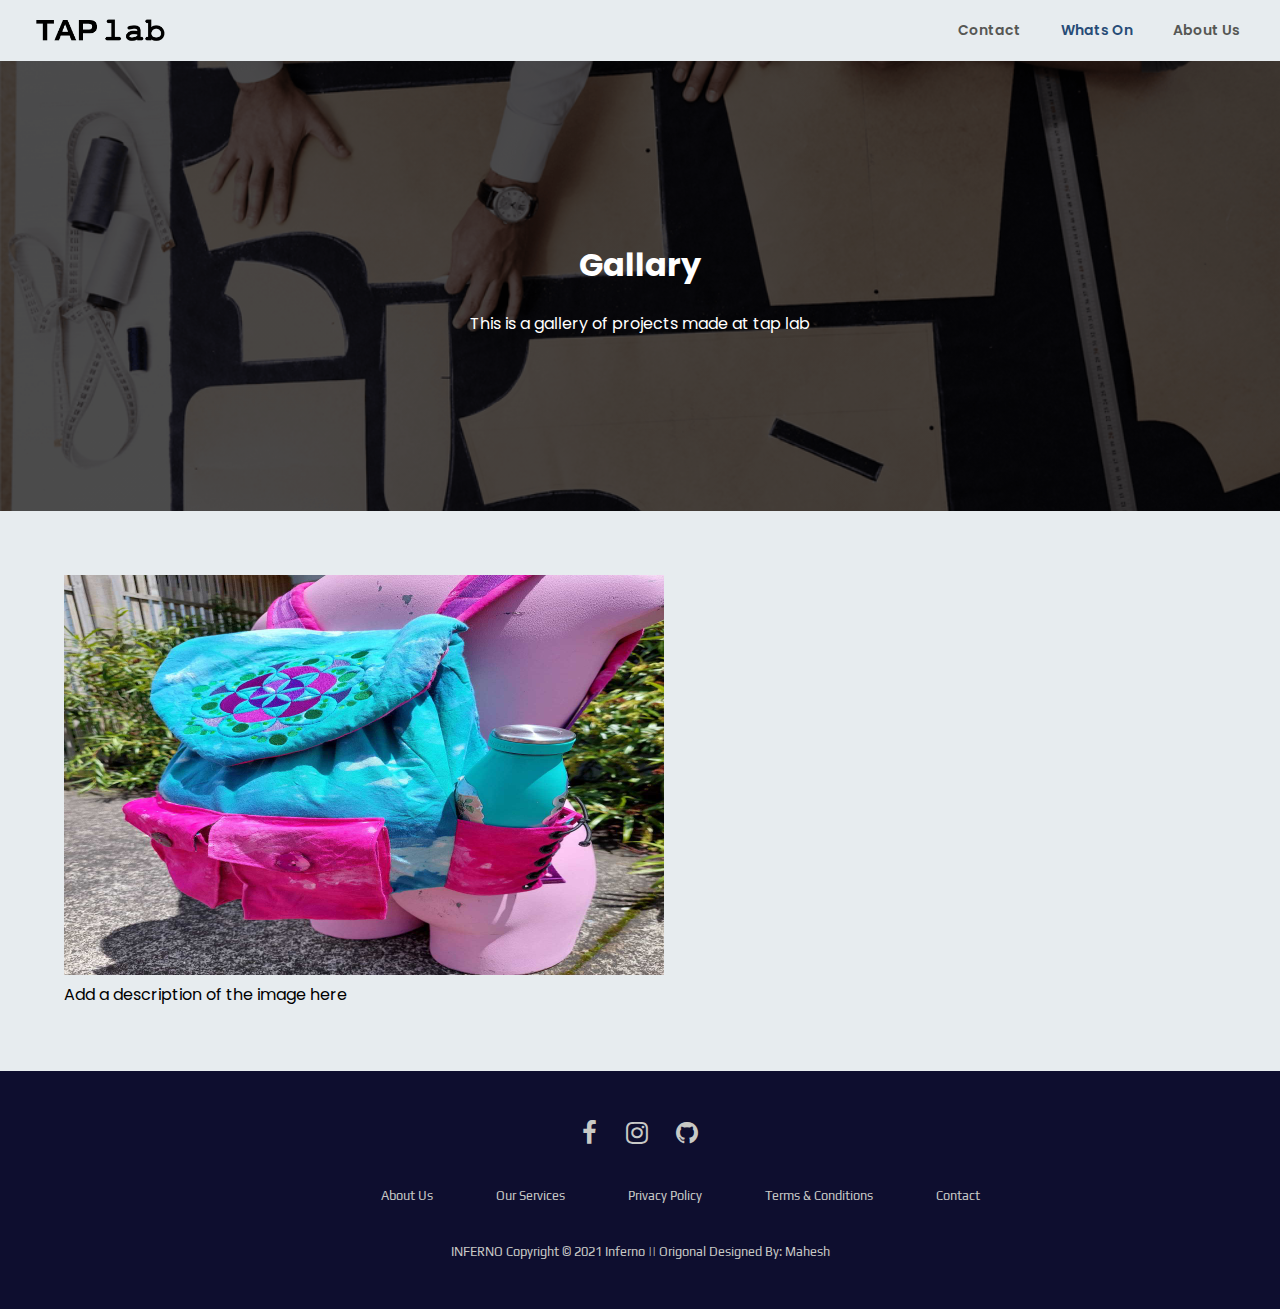
==== html/gallary.html @ 0db6b7d3 "update" ====
<!DOCTYPE html>
<html>

<head>
    <title>Tap lab</title>
    <link rel="icon" href="../src/favcon.ico">
    <link rel="stylesheet" href="../css/style.css">
    <link rel="stylesheet" href="../css/footer.css">
    <link href='https://fonts.googleapis.com/css?family=Poppins' rel='stylesheet'>
    <link rel="stylesheet" href="https://cdnjs.cloudflare.com/ajax/libs/font-awesome/4.7.0/css/font-awesome.min.css">
    <link rel="preconnect" href="https://fonts.gstatic.com">
    <link href="https://fonts.googleapis.com/css2?family=Fredoka+One&family=Play&display=swap" rel="stylesheet">
    <style>
        .gallery{
            width: 90%;
            margin: 5%;
        }
    </style>
</head>

<body>
    <div id="navbar">
        <a href="#aboutus">About Us</a>
        <a class="active" href="#whatson">Whats On</a>
        <a href="https://www.taplab.nz/contact-us/" target="_blank">Contact</a>
        <img src="../src/logo.png" alt="logo">
    </div>


    <div class="hero-image">
        <div class="hero-text">
            <h1>Gallary</h1>
            <p>This is a gallery of projects made at tap lab</p>
        </div>
    </div>


    <div class="gallery">
        <a target="_blank" href="img_5terre.jpg">
          <img src="../src/20231230_123232.jpg" alt="Cinque Terre" width="600" height="400">
        </a>
        <div class="desc">Add a description of the image here</div>
    </div>

    <footer>
        <div class="footer">
            <div class="row">
                <a href="https://www.facebook.com/TAPlab.NZ"><i class="fa fa-facebook"></i></a>
                <a href="https://www.instagram.com/taplabmakers/"><i class="fa fa-instagram"></i></a>
                <a href="https://github.com/1StNiRoM/Website-School/tree/test"><i class="fa fa-github"></i></a>
            </div>

            <div class="row">
                <ul>
                    <li><a href="#">About Us</a></li>
                    <li><a href="#">Our Services</a></li>
                    <li><a href="#">Privacy Policy</a></li>
                    <li><a href="#">Terms & Conditions</a></li>
                    <li><a href="https://www.taplab.nz/contact-us/" target="_blank">Contact</a></li>
                </ul>
            </div>

            <div class="row">
                INFERNO Copyright © 2021 Inferno || Origonal Designed By: Mahesh
            </div>
        </div>
    </footer>
</body>

</html>
---- css/style.css ----
:root {
  --white: #E7ECEF;
  --lightBlue: #A3CEF1;
  --blue: #6096BA;
  --darkBlue: #274C77;
  --lightGrey: #c8c9c6;
  --grey: #565754;
  --black: #0e0e2f;
}

html {
  height: 100%;
}

body {
  background-color: var(--white);
  margin: 0px;
  font-family: 'Poppins';
}

#navbar {
  overflow: hidden;
  background-color: var(--white);
}

#navbar img {
  float: left;
  height: 30px;

  padding-top: 15px;
  padding-bottom: 15px;
  padding-left: 31px;
}

#navbar a {
  float: right;
  display: block;
  color: var(--grey);
  text-align: center;
  padding: 20px;
  padding-right: 40px;
  padding-left: 0px;
  text-decoration: none;
  font-size: 14px;
  font-weight: 600;
}

#navbar a:hover {
  background-color: var(--white);
  color: var(--lightGrey);
}

#navbar a.active {
  background-color: var(--white);
  color: var(--darkBlue);
}

body, html {
  height: 100%;
}

  /* The hero image */
.hero-image {
  /* Use "linear-gradient" to add a darken background effect to the image (photographer.jpg). This will make the text easier to read */
  background-image: linear-gradient(rgba(0, 0, 0, 0.7), rgba(0, 0, 0, 0.7)), url("../src/pattern-making.png");

  /* Set a specific height */
  height: 50%;

  /* Position and center the image to scale nicely on all screens */
  background-position: center;
  background-repeat: no-repeat;
  background-size: cover;
  position: relative;
  padding-left: 30%;
  padding-right: 30%;
}

/* Place text in the middle of the image */
.hero-text {
  text-align: center;
  position: absolute;
  top: 50%;
  left: 50%;
  transform: translate(-50%, -50%);
  color: white;
}

hr.rounded {
  border-color: var(--blue);
  border-width: 8px;
  border-style: solid;
  border-radius: 8px;
}

.text {
  float: right;
  width: 45%;
  background-color: var(--lightGrey);
  padding: 20px;
  border-radius: 25px;
  margin: 2.5%;
  height: auto;
  position: relative;
  box-shadow: 0 8px 12px 0 rgba(0, 0, 0, 0.2), 0 6px 20px 0 rgba(0, 0, 0, 0.19);
}

.link {
  color: var(--darkBlue);
}

.main{
  overflow: auto;
}

.image {
  float: left;
  width: calc(50% - 80px);
  margin: 10px;
  border-radius: 25px;
  margin-top: 30px;
  margin-left: 30px;
  overflow: hidden;
  height: 100%;
}

.table {
  margin: auto;
  width: 50%;
  padding: 10px;
  text-align: center;
  box-shadow: 0 8px 12px 0 rgba(0, 0, 0, 0.2), 0 6px 20px 0 rgba(0, 0, 0, 0.19);
  border-radius: 20px;
  margin-top: 30px;
}

.table ul{
  list-style-type: none;
  padding: 0px;
  margin: 0px;
}
---- css/footer.css ----
:root {
    --white: #E7ECEF;
    --lightBlue: #A3CEF1;
    --blue: #6096BA;
    --darkBlue: #274C77;
    --lightGrey: #c8c9c6;
    --grey: #565754;
    --black: #0e0e2f;
}
  
  body {
    margin: 0;
    overflow-x: hidden;
}

.footer {
    background: var(--black);
    padding: 30px 0px;
    font-family: 'Play', sans-serif;
    text-align: center;
}

.footer .row {
    width: 100%;
    margin: 1% 0%;
    padding: 0.6% 0%;
    color: var(--lightGrey);
    font-size: 0.8em;
}

.footer .row a {
    text-decoration: none;
    color: var(--lightGrey);
    transition: 0.5s;
}

.footer .row a:hover {
    color: var(--white);
}

.footer .row ul {
    width: 100%;
}

.footer .row ul li {
    display: inline-block;
    margin: 0px 30px;
}

.footer .row a i {
    font-size: 2em;
    margin: 0% 1%;
}

@media (max-width:720px) {
    .footer {
        text-align: left;
        padding: 5%;
    }

    .footer .row ul li {
        display: block;
        margin: 10px 0px;
        text-align: left;
    }

    .footer .row a i {
        margin: 0% 3%;
    }
}
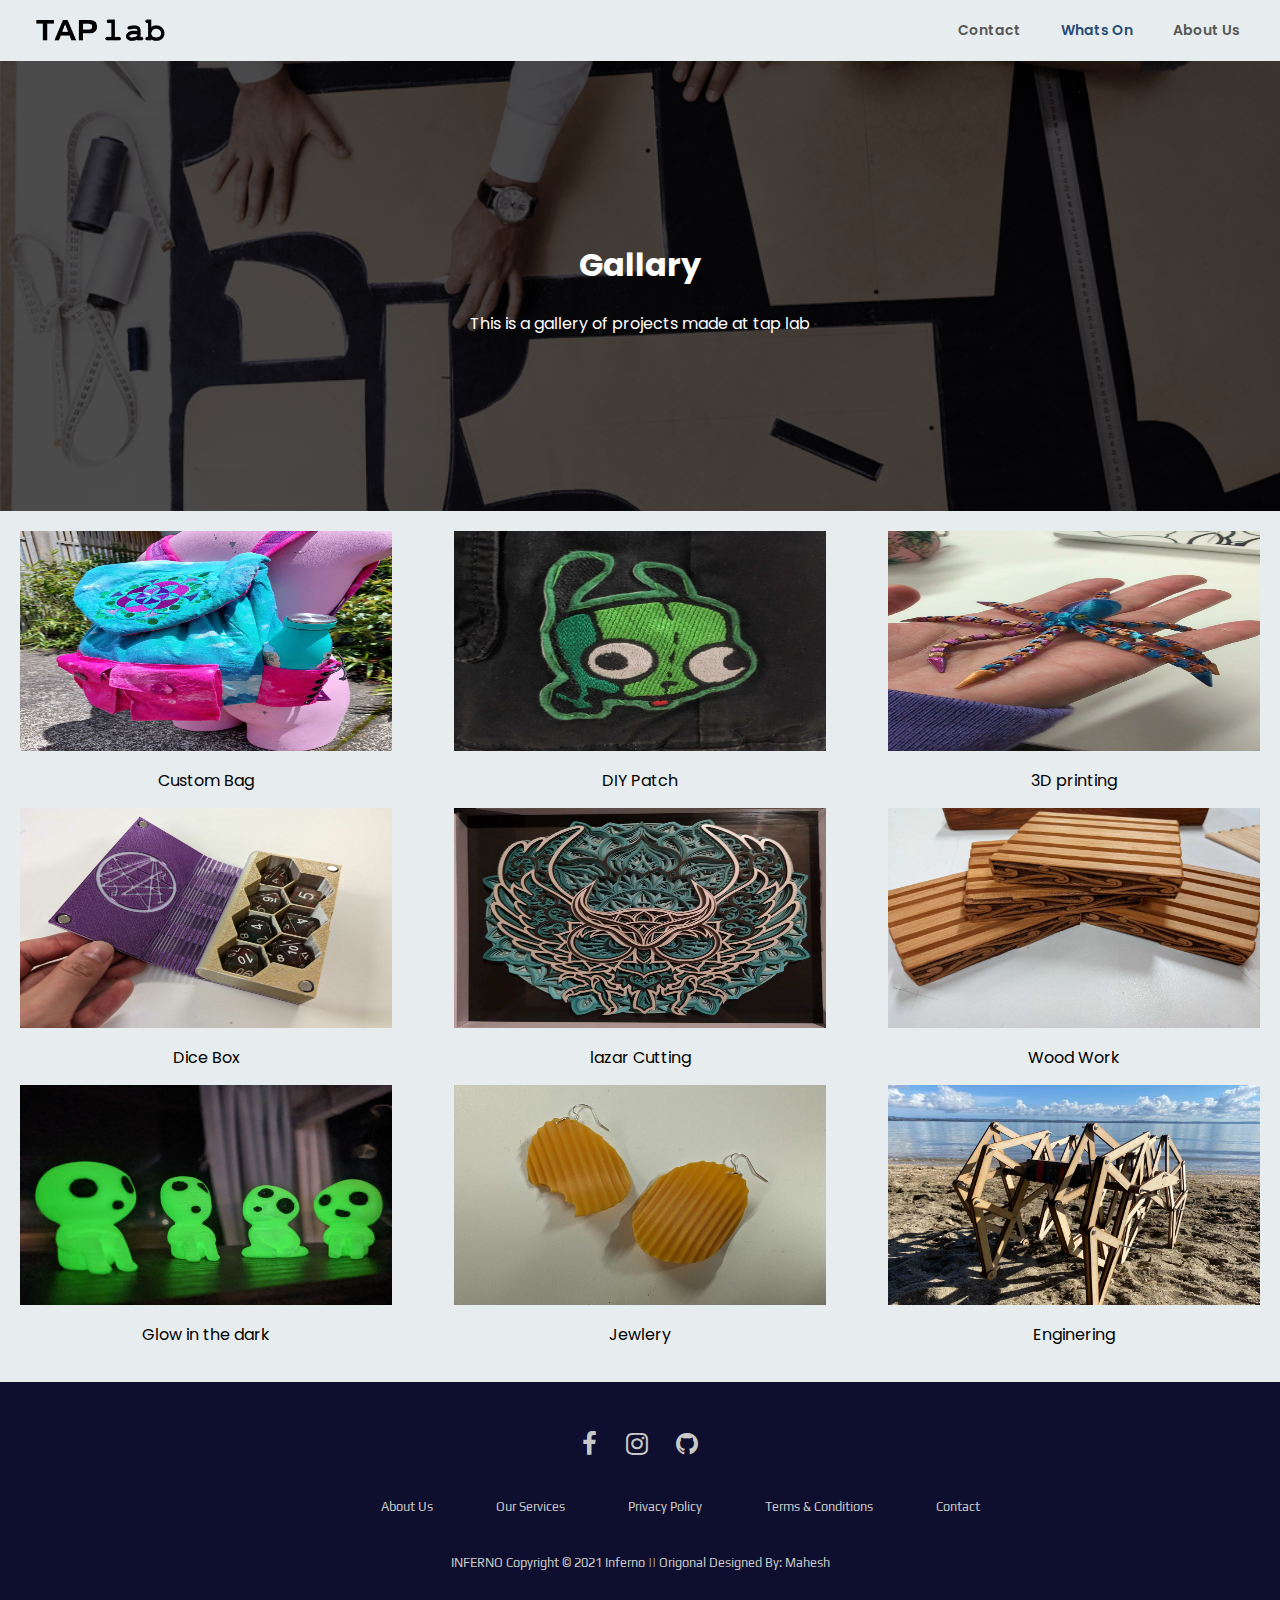
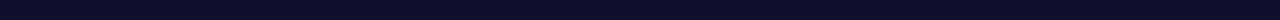
==== commit 317851d1: "final version" ====
--- a/html/gallary.html
+++ b/html/gallary.html
@@ -10,17 +10,51 @@
     <link rel="stylesheet" href="https://cdnjs.cloudflare.com/ajax/libs/font-awesome/4.7.0/css/font-awesome.min.css">
     <link rel="preconnect" href="https://fonts.gstatic.com">
     <link href="https://fonts.googleapis.com/css2?family=Fredoka+One&family=Play&display=swap" rel="stylesheet">
-    <style>
-        .gallery{
-            width: 90%;
-            margin: 5%;
-        }
-    </style>
+    <meta charset="utf-8">
+<meta name="viewport" content="width=device-width, initial-scale=1">
+<style>
+   .image-gallery {
+      display: flex;
+      flex-flow: row wrap;
+      justify-content: space-between;
+      align-items: center;
+      padding: 20px;
+   }
+   .image-gallery .image-item {
+      width: 30%;
+      text-align: center;
+      padding-bottom: 15px;
+   }
+   .image-gallery img {
+      width: 100%;
+      height: 220px;
+      transition: transform 0.2s;
+   }
+   .image-gallery .image-item:hover {
+      transform: scale(1.1);
+      box-shadow: 0 8px 12px 0 rgba(0, 0, 0, 0.2), 0 6px 20px 0 rgba(0, 0, 0, 0.19);
+    }
+   .image-description {
+      margin-top: 10px;
+   }
+   @media only screen and (max-width: 800px) {
+      .image-gallery .image-item {
+         width: 40%; 
+         margin: 20px;
+      }
+   }
+   @media only screen and (max-width: 300px) {
+      .image-gallery .image-item {
+         width: 100%; 
+         margin: 20px;
+      }
+   }
+</style>
 </head>
 
 <body>
     <div id="navbar">
-        <a href="#aboutus">About Us</a>
+        <a href="index.html">About Us</a>
         <a class="active" href="#whatson">Whats On</a>
         <a href="https://www.taplab.nz/contact-us/" target="_blank">Contact</a>
         <img src="../src/logo.png" alt="logo">
@@ -35,12 +69,44 @@
     </div>
 
 
-    <div class="gallery">
-        <a target="_blank" href="img_5terre.jpg">
-          <img src="../src/20231230_123232.jpg" alt="Cinque Terre" width="600" height="400">
-        </a>
-        <div class="desc">Add a description of the image here</div>
-    </div>
+    <div class="image-gallery">
+        <div class="image-item">
+           <img src="../src/20231230_123232.jpg" alt="Custom Bag">
+           <div class="image-description">Custom Bag</div>
+        </div>
+        <div class="image-item">
+           <img src="../src/387793261_809196897668435_2789242888421965274_n.jpg" alt="DIY Patch">
+           <div class="image-description">DIY Patch</div>
+        </div>
+        <div class="image-item">
+           <img src="../src/3d_printed.jpeg" alt="3D printing">
+           <div class="image-description">3D printing</div>
+        </div>
+        <div class="image-item">
+           <img src="../src/Dice_Tray.jpg" alt="Dice Box">
+           <div class="image-description">Dice Box</div>
+        </div>
+        <div class="image-item">
+           <img src="../src/IMG_20220615_231841_176.jpg" alt="lazar Cutting">
+           <div class="image-description">lazar Cutting</div>
+        </div>
+          <div class="image-item">
+           <img src="../src/PXL_20220621_045625577.jpg" alt="Wood Work">
+           <div class="image-description">Wood Work</div>
+        </div>
+        <div class="image-item">
+            <img src="../src/PXL_20230531_102214609-scaled.jpg" alt="Glow in the dark">
+            <div class="image-description">Glow in the dark</div>
+         </div>
+         <div class="image-item">
+            <img src="../src/PXL_20240514_232801044-scaled.jpg" alt="Jewlery">
+            <div class="image-description">Jewlery</div>
+         </div>
+           <div class="image-item">
+            <img src="../src/Walking_Lazarcut.jpg" alt="Enginering">
+            <div class="image-description">Enginering</div>
+         </div>
+     </div>  
 
     <footer>
         <div class="footer">
